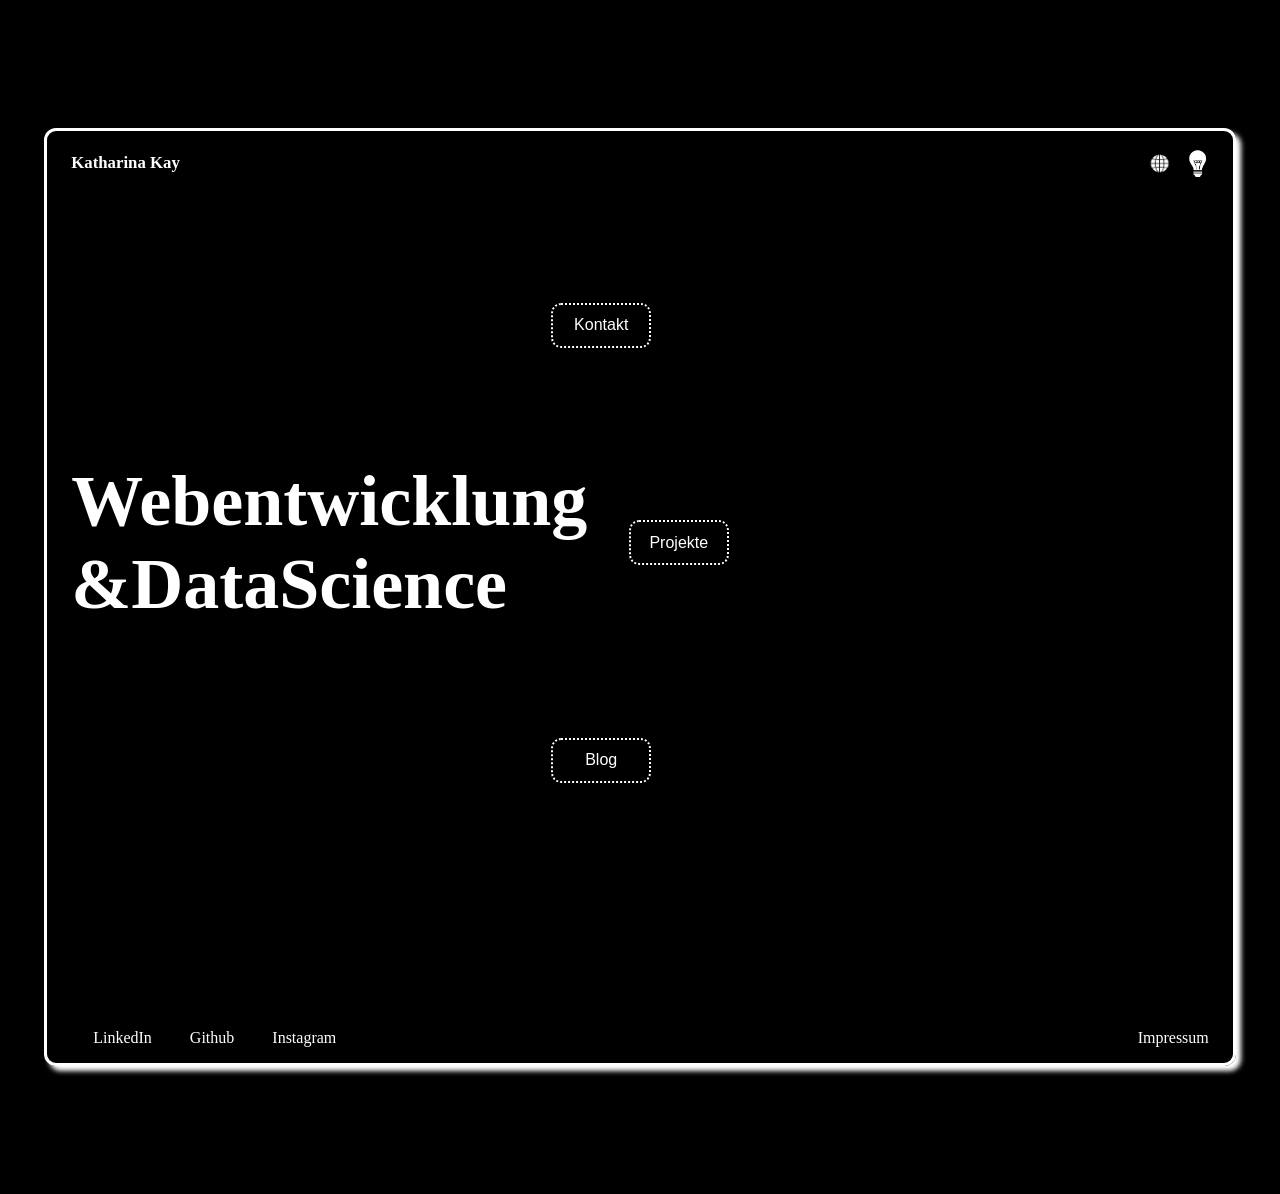
==== de.html @ db95f1e7 "Gestaltung" ====
<!DOCTYPE html>
<html lang="en">
<head>
    <meta charset="UTF-8">
    <meta name="viewport" content="width=device-width, initial-scale=1.0">
    <link rel="preconnect" href="https://fonts.googleapis.com">
    <link rel="preconnect" href="https://fonts.gstatic.com" crossorigin>
    <link href="https://fonts.googleapis.com/css2?family=Poppins:ital,wght@0,100;0,200;0,300;0,400;0,500;0,600;0,700;0,800;0,900;1,100;1,200;1,300;1,400;1,500;1,600;1,700;1,800;1,900&display=swap" rel="stylesheet">
    <link rel="stylesheet" href="de.css">
    <title>Katharina Kay</title>
</head>
<body>
    <div class="main-card">

        <!-- HEADER -->
        <header class="header">

            <div class="logo-name">
                <h2>Katharina Kay</h2>
            </div>

            <div class="header-right">
                <li class="tooltip"><img class="nav-icons" src="images/Globus_Sprache.png" alt="World Logo"><span class="tooltip-text">de | en Übersetzung folgt</span></li>
                <li class="tooltip"><img class="nav-icons" src="images/Lampe_hell_dunkel.png" alt="Darklight Logo"><span class="tooltip-text">light | dark Modus folgt</span></li>
            </div>

        </header>
        
        <!-- MAIN -->
        <section class="main-section">

                <div class="btn1">
                        <button class="btn btn-secondary"><a href="pages/contact.html">Kontakt</a></button>
                    </div>

                <div class="hero-text-btn2">
                    <h1>Webentwicklung <br> &DataScience</h1>

                    <div class="btn2">
                        <button class="btn btn-secondary"><a href="pages/projects.html">Projekte</a></button>
                    </div>

                </div>

                    <div class="btn3">
                        <button class="btn btn-secondary"><a href="pages/blog.html">Blog</a></button>
                    </div>

        </section>

        <!-- FOOTER -->
        <footer class="footer">

            <div class="links">
                <li><a href="www.LinkedIn.com">LinkedIn</a></li>
                <li><a href="www.Github.com">Github</a></li>
                <li><a href="www.Instagram.com">Instagram</a></li>
            </div>

            <div class="Impressum">
                <li><a href="impressum.html">Impressum</a></li>
            </div>

        </footer>
        
    </div>

    <div class="custom-cursor"></div>
    <div class="custom-cursor-ring"></div>

    <script src="de.js"></script>

</body>
</html>
---- de.css ----
:root {
    /* FONT SIZE */
    --text-sm: 1.2rem;
    --text-base: 1.4rem;
    --text-paragraph: 1.2rem;
    --text-h5: 2.4rem;
    --text-h4: 3.2rem;
    --text-h3: 4rem;
    --text-h2: 4.8rem;
    --text-h1: 6.2rem;

    /* FONT WEIGHT */
    --font-weight-normal: 400;
    /* --font-weight-bold: 700; */

    /* LINE HEIGHTS */
    --line-height-tight: 1.2;
    --line-height-normal: 1.5;

    /* LETTER SPACING */
    --letter-spacing-tight: -2px;

    /* FONT FAMILY */
    --font-family: 'Monospace', monospace;

    /* COLORS */
    --white: #ffffff;
    --black: #000000;
    
    /* MISCELLANEOUS */
    --nav-height: 10rem; /* Update the value in the flexbox topic */
}

body {
    background-color: var(--black);
}

h1, h2, h3, p, ul, li {
    margin: 0;
    text-decoration: none;
}

a {
    text-decoration: none;
    color: var(--white);
    display: inline-block;
    transition: transform 0.8s ease;
}

/* ----------------------- BUTTONS ----------------------- */

.btn {
    min-width: 100px;
    height: 45px;
    font-size: 1rem;
    display: flex;
    justify-content: center;
    align-items: center;
    border-radius: 10px;
    box-shadow: 0 2px 4px rgba(0,0,0,0.1);
    background-color: transparent;
    border: 2px solid var(--white);

}

.btn-primary:link, .btn-primary:visited {
    color: var(--white);
    background-color: transparent;
    border: 2px solid var(--white);
    transition: 0.5s;
}

.btn-primary:hover, .btn-primary:active {
    color: var(--white);
    background-color: transparent;
    border: 2px solid var(--white);
    transform: scale(1.05, 1.05);
    box-shadow: 0px 3px 6px var(--grey-base);
}

.btn-primary-outline:link, .btn-primary-outline:visited {
    color: var(--white);
    background-color: transparent;
    border: 2px solid var(--white);
    transition: 0.5s;
}

.btn-primary-outline:hover, .btn-primary-outline:active {
    color: var(white);
    background-color: transparent;
    border: 2px solid var(white);
    transform: scale(1.05, 1.05);
    box-shadow: 0px 3px 6px var(--grey-base);
}

.btn-secondary {
    display: flex;              /* Flexbox für Zentrierung */
    justify-content: center;    /* horizontal zentrieren */
    align-items: center;        /* vertikal zentrieren */
    box-sizing: border-box;     /* padding + border korrekt berechnen */
    padding: 0.5rem 1rem;       /* Innenabstand */
    text-decoration: none;      /* Unterstrich entfernen */
    background-color: transparent;
    border: 2px dotted var(--white); /* gepunkteter Rahmen */
    color: var(--white);        /* Textfarbe */
    transition: 0.5s;
}

.btn-secondary:link, .btn-secondary:visited {
    background-color: transparent;
    border: 2px dotted var(white);
    border-color: white;
    transition: 0.5s;
}

.btn-secondary:hover, .btn-secondary:active {
    background-color: transparent;
    border: 2px dotted var(white);
    transform: scale(1.05, 1.05);
    transform: scale(1.05);
    box-shadow: 0px 3px 6px rgba(0,0,0,0.3); /* harte Schatten */
}

/* ----------------------- CARD ----------------------- */

.main-card {
    width: 90%;
    max-width: 1500px;
    height: 900px;          
    margin: 8rem auto;
    padding: 1rem 1.5rem;
    
    display: flex;
    flex-direction: column;

    border: 3px solid var(--white);
    border-radius: 12px;
    box-shadow: 5px 5px 5px var(--white);
    
    background: transparent; 
}

/* ----------------------- HEADER ----------------------- */

.header {
    display: flex;
    align-items: center;
}

.logo-name {
    display: flex;
    color: var(--white);
    font-size: 0.7rem;
}

.header-right {
    margin-left: auto;
    display: flex;
    gap: 0.9rem;
    align-items: center;
}

.nav-icons {
    display: flex;         
    align-items: center;   
    justify-content: center;
    width: 23px;
}

/* ----------------------- MAIN ----------------------- */

.main-section{
    display: flex;
    flex-direction: column;
    margin: auto 0;
    gap: 7rem;
}

.btn1 {
    display: flex;
    margin-left: 30rem;
}

.hero-text-btn2 {
    display: flex;
    justify-content: flex-start;
    align-items: center;
    margin: auto 0;
    color: var(--white);
    font-size: 3rem;
}

.btn2 {
    margin-left: auto;
    margin-right: 30rem;
}

.btn3 {
    display: flex;
    margin-left: 30rem;
}

/* ----------------------- FOOTER ----------------------- */

.footer {
    display: flex;
    align-items: center;
    margin-top: auto;
}

.links {
    display: flex;
    gap: 1rem;
}

.Impressum {
    margin-left: auto;
    display: flex;
}

/* ------ TOOLTIP ------ */

.tooltip {
    position: relative;
    display: inline-block;
}

.tooltip-text {
    position: absolute;
    top: 58px;
    left: -400%;
    transform: translateX(-50%);
    background-color: var(--blue);
    color: var(--white);
    border-radius: 4px;
    border: 1px solid var(--white);
    padding: 0.3rem 0.6rem;
    font-size: 1.3rem;
    white-space: nowrap;
    display: none;
}

.tooltip:hover .tooltip-text {
    display: block;
}
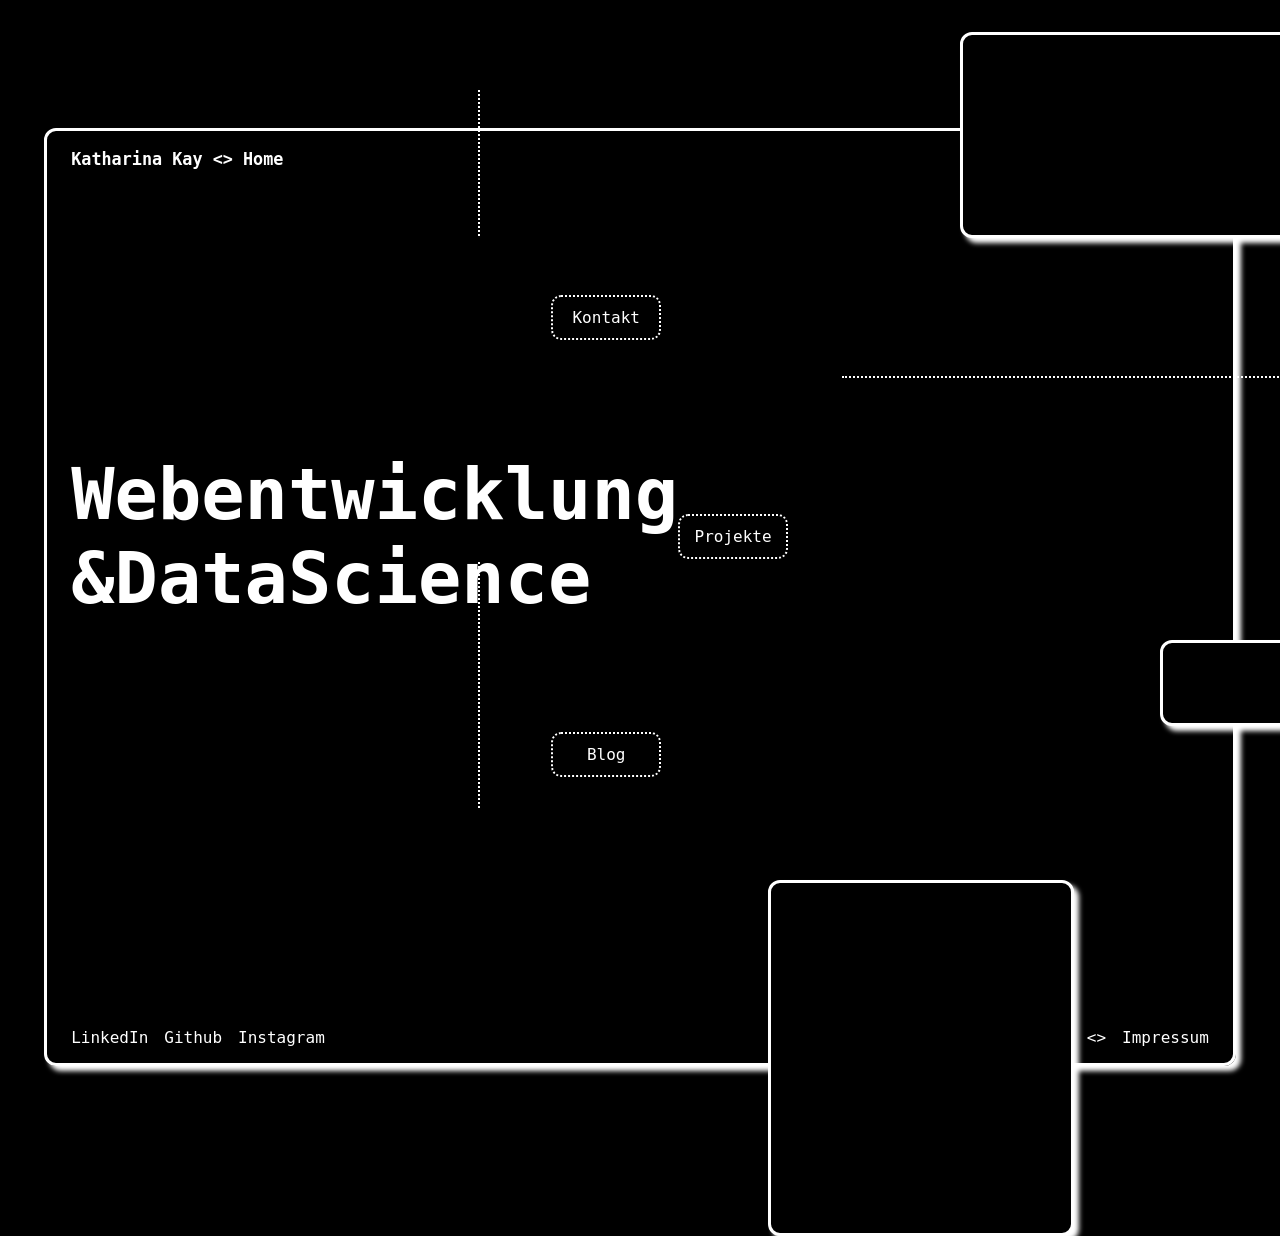
==== commit ccc82fd7: "Viele Anpassungen" ====
--- a/de.html
+++ b/de.html
@@ -7,21 +7,34 @@
     <link rel="preconnect" href="https://fonts.gstatic.com" crossorigin>
     <link href="https://fonts.googleapis.com/css2?family=Poppins:ital,wght@0,100;0,200;0,300;0,400;0,500;0,600;0,700;0,800;0,900;1,100;1,200;1,300;1,400;1,500;1,600;1,700;1,800;1,900&display=swap" rel="stylesheet">
     <link rel="stylesheet" href="de.css">
-    <title>Katharina Kay</title>
+    <title>Katharina Kay <> Home</title>
 </head>
 <body>
+    <div class="card-1">
+
+    </div>
+
+    <div class="card-2">
+
+    </div>
+
+    <div class="card-3">
+            
+    </div>
+
     <div class="main-card">
 
         <!-- HEADER -->
         <header class="header">
 
             <div class="logo-name">
-                <h2>Katharina Kay</h2>
+                <h2>Katharina Kay <> Home</h2>
             </div>
 
             <div class="header-right">
-                <li class="tooltip"><img class="nav-icons" src="images/Globus_Sprache.png" alt="World Logo"><span class="tooltip-text">de | en Übersetzung folgt</span></li>
-                <li class="tooltip"><img class="nav-icons" src="images/Lampe_hell_dunkel.png" alt="Darklight Logo"><span class="tooltip-text">light | dark Modus folgt</span></li>
+                <li>de</li>
+                <li class="tooltip"><img class="nav-icons" src="images/svg/earth-outline-weiß.png" alt="World Logo"></li>
+                <li class="tooltip"><img class="nav-icons" src="images/svg/flashlight-outline-weiß.png" alt="Darklight Logo"></li>
             </div>
 
         </header>
@@ -37,7 +50,7 @@
                     <h1>Webentwicklung <br> &DataScience</h1>
 
                     <div class="btn2">
-                        <button class="btn btn-secondary"><a href="pages/projects.html">Projekte</a></button>
+                        <button class="btn btn-secondary"><a href="pages/p-projects-main.html">Projekte</a></button>
                     </div>
 
                 </div>
@@ -45,6 +58,11 @@
                     <div class="btn3">
                         <button class="btn btn-secondary"><a href="pages/blog.html">Blog</a></button>
                     </div>
+
+                <div class="line-vertical" style="top: 10%; left: 37.35%; height: 146px;"></div>
+                <div class="line-vertical" style="top: 62.4%; left: 37.35%; height: 246px;"></div>
+                
+                <div class="line" style="top: 41.75%; left: 65.8%; width: 505px;"></div>
 
         </section>
 
@@ -57,7 +75,9 @@
                 <li><a href="www.Instagram.com">Instagram</a></li>
             </div>
 
-            <div class="Impressum">
+            <div class="email-impressum">
+                <li><a href="mailto:thari.business@protonmail.com">thari.business@protonmail.com</a></li>
+                <li><></li>
                 <li><a href="impressum.html">Impressum</a></li>
             </div>
 
--- a/de.css
+++ b/de.css
@@ -33,14 +33,18 @@
 
 body {
     background-color: var(--black);
+    font-family: var(--font-family);
 }
 
 h1, h2, h3, p, ul, li {
     margin: 0;
     text-decoration: none;
+    list-style: none;
+    font-family: var(--font-family);
 }
 
 a {
+    font-family: var(--font-family);
     text-decoration: none;
     color: var(--white);
     display: inline-block;
@@ -50,17 +54,15 @@
 /* ----------------------- BUTTONS ----------------------- */
 
 .btn {
-    min-width: 100px;
+    font-family: var(--font-family);
+    min-width: 110px;
     height: 45px;
     font-size: 1rem;
     display: flex;
     justify-content: center;
     align-items: center;
     border-radius: 10px;
-    box-shadow: 0 2px 4px rgba(0,0,0,0.1);
-    background-color: transparent;
-    border: 2px solid var(--white);
-
+    background-color: transparent;
 }
 
 .btn-primary:link, .btn-primary:visited {
@@ -98,7 +100,6 @@
     justify-content: center;    /* horizontal zentrieren */
     align-items: center;        /* vertikal zentrieren */
     box-sizing: border-box;     /* padding + border korrekt berechnen */
-    padding: 0.5rem 1rem;       /* Innenabstand */
     text-decoration: none;      /* Unterstrich entfernen */
     background-color: transparent;
     border: 2px dotted var(--white); /* gepunkteter Rahmen */
@@ -122,6 +123,69 @@
 }
 
 /* ----------------------- CARD ----------------------- */
+
+.card-1 {
+    position: absolute;
+    background: var(--black);
+
+    border: 3px solid var(--white);
+    border-radius: 12px;
+    box-shadow: 5px 5px 5px var(--white);
+
+    height: 200px;
+    width: 400px;
+
+    top: 2rem;
+    left: 60rem;
+}
+
+.card-1:hover {
+    transform: translateY(-5px) scale(1.03) rotate(-1deg);
+    box-shadow: 0 15px 20px rgba(255,255,255,0.5);
+    border-color: royalblue;
+}
+
+.card-2 {
+    position: absolute;
+    background: var(--black);
+
+    border: 3px solid var(--white);
+    border-radius: 12px;
+    box-shadow: 5px 5px 5px var(--white);
+
+    height: 80px;
+    width: 500px;
+
+    top: 40rem;
+    left: 72.5rem;
+}
+
+.card-2:hover {
+    transform: translateY(-5px) scale(1.03) rotate(0deg);
+    box-shadow: 0 15px 20px rgba(255,255,255,0.5);
+    border-color: green;
+}
+
+.card-3 {
+    position: absolute;
+    background: var(--black);
+
+    border: 3px solid var(--white);
+    border-radius: 12px;
+    box-shadow: 5px 5px 5px var(--white);
+
+    height: 350px;
+    width: 300px;
+
+    top: 55rem;
+    left: 48rem;
+}
+
+.card-3:hover {
+    transform: translateY(-5px) scale(1.03) rotate(1deg);
+    box-shadow: 0 15px 20px rgba(255,255,255,0.5);
+    border-color: yellow;
+}
 
 .main-card {
     width: 90%;
@@ -137,7 +201,8 @@
     border-radius: 12px;
     box-shadow: 5px 5px 5px var(--white);
     
-    background: transparent; 
+    background: transparent;
+    z-index: 1;
 }
 
 /* ----------------------- HEADER ----------------------- */
@@ -145,19 +210,26 @@
 .header {
     display: flex;
     align-items: center;
+    color: var(--white);
+    font-family: var(--font-family);
 }
 
 .logo-name {
     display: flex;
-    color: var(--white);
     font-size: 0.7rem;
 }
 
 .header-right {
+    font-size: 1.2rem;
     margin-left: auto;
     display: flex;
     gap: 0.9rem;
     align-items: center;
+}
+
+.header-right li {
+    font-family: var(--font-family);
+    font-size: 1rem;
 }
 
 .nav-icons {
@@ -200,6 +272,16 @@
     margin-left: 30rem;
 }
 
+.line {
+    position: absolute;
+    border-top: 2px dotted var(--white);
+}
+
+.line-vertical {
+    position: absolute;
+    border-left: 2px dotted var(--white);
+}
+
 /* ----------------------- FOOTER ----------------------- */
 
 .footer {
@@ -213,33 +295,9 @@
     gap: 1rem;
 }
 
-.Impressum {
+.email-impressum {
     margin-left: auto;
     display: flex;
-}
-
-/* ------ TOOLTIP ------ */
-
-.tooltip {
-    position: relative;
-    display: inline-block;
-}
-
-.tooltip-text {
-    position: absolute;
-    top: 58px;
-    left: -400%;
-    transform: translateX(-50%);
-    background-color: var(--blue);
-    color: var(--white);
-    border-radius: 4px;
-    border: 1px solid var(--white);
-    padding: 0.3rem 0.6rem;
-    font-size: 1.3rem;
-    white-space: nowrap;
-    display: none;
-}
-
-.tooltip:hover .tooltip-text {
-    display: block;
+    gap: 1rem;
+    color: var(--white);
 }
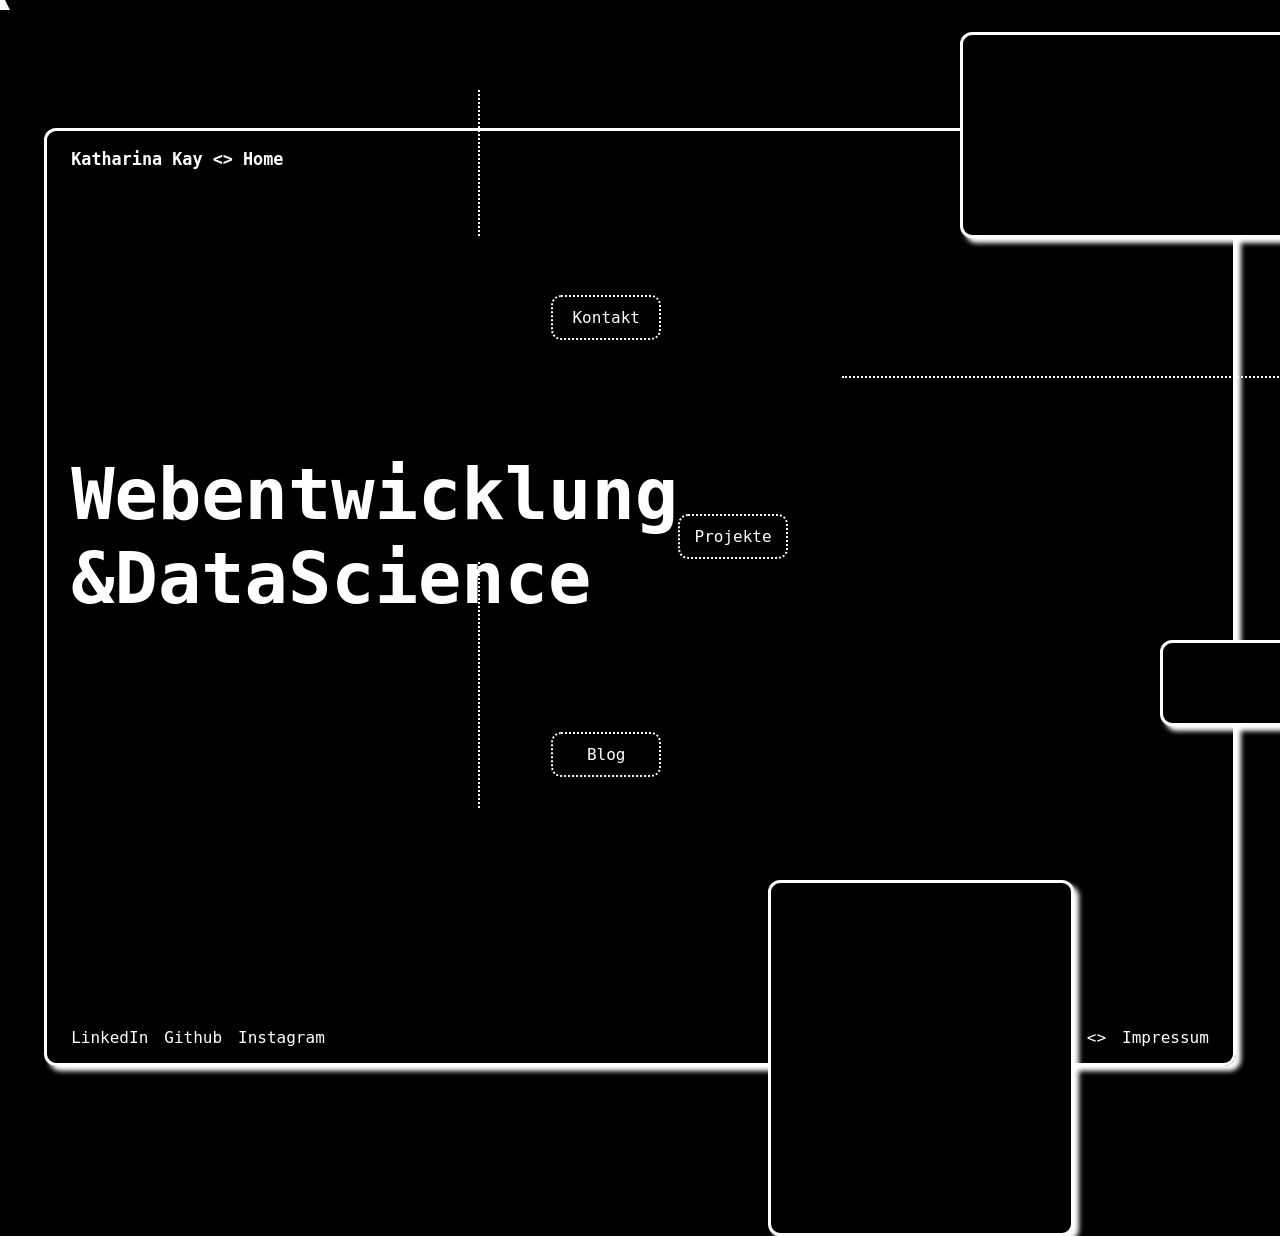
==== commit f3b55fe9: "links + cursor changes" ====
--- a/de.html
+++ b/de.html
@@ -10,17 +10,9 @@
     <title>Katharina Kay <> Home</title>
 </head>
 <body>
-    <div class="card-1">
-
-    </div>
-
-    <div class="card-2">
-
-    </div>
-
-    <div class="card-3">
-            
-    </div>
+    <div class="card-1"></div>
+    <div class="card-2"></div>
+    <div class="card-3"></div>
 
     <div class="main-card">
 
@@ -70,9 +62,9 @@
         <footer class="footer">
 
             <div class="links">
-                <li><a href="www.LinkedIn.com">LinkedIn</a></li>
-                <li><a href="www.Github.com">Github</a></li>
-                <li><a href="www.Instagram.com">Instagram</a></li>
+                <li><a href="https://www.linkedin.com/">LinkedIn</a></li>
+                <li><a href="https://github.com/">Github</a></li>
+                <li><a href="https://www.instagram.com/?hl=de">Instagram</a></li>
             </div>
 
             <div class="email-impressum">
@@ -86,8 +78,6 @@
     </div>
 
     <div class="custom-cursor"></div>
-    <div class="custom-cursor-ring"></div>
-
     <script src="de.js"></script>
 
 </body>
--- a/de.css
+++ b/de.css
@@ -31,9 +31,14 @@
     --nav-height: 10rem; /* Update the value in the flexbox topic */
 }
 
+* {
+  cursor: none;
+}
+
 body {
     background-color: var(--black);
     font-family: var(--font-family);
+    cursor: none;
 }
 
 h1, h2, h3, p, ul, li {
@@ -63,6 +68,7 @@
     align-items: center;
     border-radius: 10px;
     background-color: transparent;
+    cursor: none;
 }
 
 .btn-primary:link, .btn-primary:visited {
@@ -70,6 +76,7 @@
     background-color: transparent;
     border: 2px solid var(--white);
     transition: 0.5s;
+    cursor: none;
 }
 
 .btn-primary:hover, .btn-primary:active {
@@ -78,6 +85,7 @@
     border: 2px solid var(--white);
     transform: scale(1.05, 1.05);
     box-shadow: 0px 3px 6px var(--grey-base);
+    cursor: none;
 }
 
 .btn-primary-outline:link, .btn-primary-outline:visited {
@@ -85,6 +93,7 @@
     background-color: transparent;
     border: 2px solid var(--white);
     transition: 0.5s;
+    cursor: none;
 }
 
 .btn-primary-outline:hover, .btn-primary-outline:active {
@@ -93,18 +102,20 @@
     border: 2px solid var(white);
     transform: scale(1.05, 1.05);
     box-shadow: 0px 3px 6px var(--grey-base);
+    cursor: none;
 }
 
 .btn-secondary {
-    display: flex;              /* Flexbox für Zentrierung */
-    justify-content: center;    /* horizontal zentrieren */
-    align-items: center;        /* vertikal zentrieren */
-    box-sizing: border-box;     /* padding + border korrekt berechnen */
-    text-decoration: none;      /* Unterstrich entfernen */
-    background-color: transparent;
-    border: 2px dotted var(--white); /* gepunkteter Rahmen */
-    color: var(--white);        /* Textfarbe */
+    display: flex;
+    justify-content: center;
+    align-items: center;
+    box-sizing: border-box;    
+    text-decoration: none;      
+    background-color: transparent;
+    border: 2px dotted var(--white);
+    color: var(--white);        
     transition: 0.5s;
+    cursor: none;
 }
 
 .btn-secondary:link, .btn-secondary:visited {
@@ -112,6 +123,7 @@
     border: 2px dotted var(white);
     border-color: white;
     transition: 0.5s;
+    cursor: none;
 }
 
 .btn-secondary:hover, .btn-secondary:active {
@@ -119,7 +131,8 @@
     border: 2px dotted var(white);
     transform: scale(1.05, 1.05);
     transform: scale(1.05);
-    box-shadow: 0px 3px 6px rgba(0,0,0,0.3); /* harte Schatten */
+    box-shadow: 0px 3px 6px rgba(0,0,0,0.3);
+    cursor: none;
 }
 
 /* ----------------------- CARD ----------------------- */
@@ -203,6 +216,7 @@
     
     background: transparent;
     z-index: 1;
+
 }
 
 /* ----------------------- HEADER ----------------------- */
@@ -300,4 +314,26 @@
     display: flex;
     gap: 1rem;
     color: var(--white);
+}
+
+/* ----------------------- CURSOR ----------------------- */
+
+.custom-cursor {
+  position: fixed;
+  top: 0;
+  left: 0;
+  width: 20px;
+  height: 20px;
+  background-color: white;
+
+  clip-path: polygon(50% 0%, 0% 100%, 100% 100%);
+
+  transform: translate(-50%, -50%);
+  pointer-events: none;
+  z-index: 9999;
+  transition: transform 0.1s ease, background-color 0.2s ease;
+}
+
+.cursor-invert {
+  background-color: black;
 }
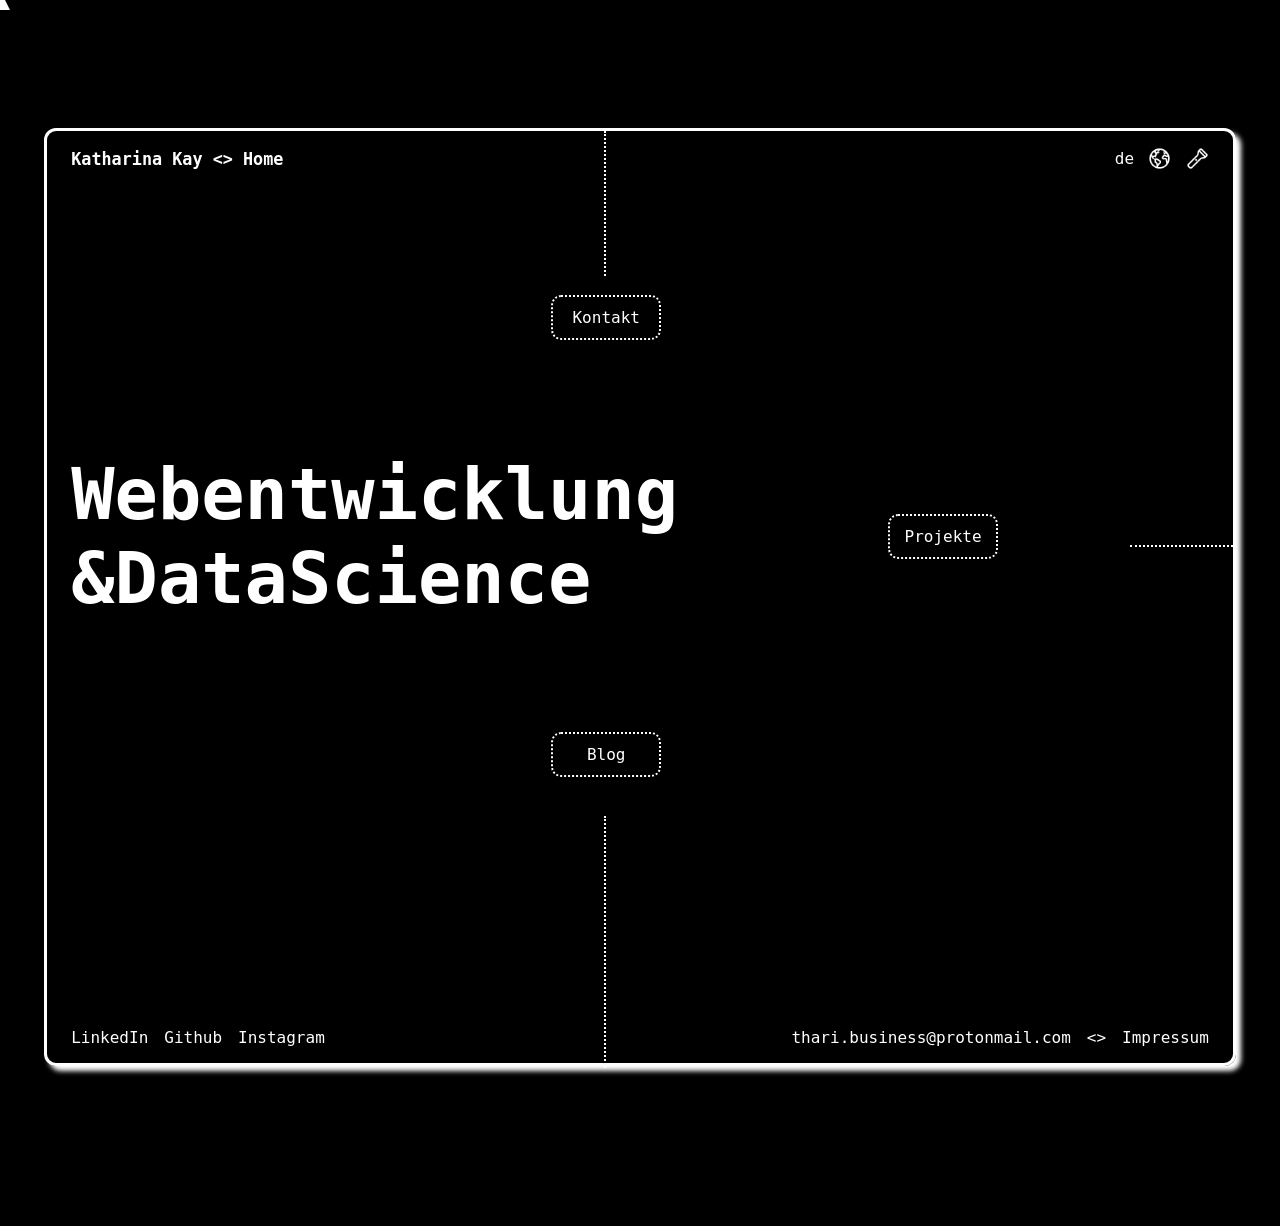
==== commit 12b36c64: "responsive design 1" ====
--- a/de.html
+++ b/de.html
@@ -10,11 +10,13 @@
     <title>Katharina Kay <> Home</title>
 </head>
 <body>
-    <div class="card-1"></div>
-    <div class="card-2"></div>
-    <div class="card-3"></div>
+    <div layout="layout-wrapper">
 
-    <div class="main-card">
+        <div class="main-card">
+
+        <div class="card-1"></div>
+        <div class="card-2"></div>
+        <div class="card-3"></div>
 
         <!-- HEADER -->
         <header class="header">
@@ -35,8 +37,8 @@
         <section class="main-section">
 
                 <div class="btn1">
-                        <button class="btn btn-secondary"><a href="pages/contact.html">Kontakt</a></button>
-                    </div>
+                    <button class="btn btn-secondary"><a href="pages/contact.html">Kontakt</a></button>
+                </div>
 
                 <div class="hero-text-btn2">
                     <h1>Webentwicklung <br> &DataScience</h1>
@@ -51,10 +53,9 @@
                         <button class="btn btn-secondary"><a href="pages/blog.html">Blog</a></button>
                     </div>
 
-                <div class="line-vertical" style="top: 10%; left: 37.35%; height: 146px;"></div>
-                <div class="line-vertical" style="top: 62.4%; left: 37.35%; height: 246px;"></div>
-                
-                <div class="line" style="top: 41.75%; left: 65.8%; width: 505px;"></div>
+                <div class="line-top"></div>
+                <div class="line-bottom"></div>
+                <div class="line-right"></div>
 
         </section>
 
@@ -80,5 +81,6 @@
     <div class="custom-cursor"></div>
     <script src="de.js"></script>
 
+    </div>
 </body>
 </html>
--- a/de.css
+++ b/de.css
@@ -32,13 +32,14 @@
 }
 
 * {
-  cursor: none;
+    cursor: none;
 }
 
 body {
     background-color: var(--black);
     font-family: var(--font-family);
     cursor: none;
+    margin-bottom: 10rem;
 }
 
 h1, h2, h3, p, ul, li {
@@ -56,6 +57,79 @@
     transition: transform 0.8s ease;
 }
 
+@media (max-width: 1900px) { /* ultra wide */
+    .card-2 {
+        display: none;
+    }
+}
+
+@media (max-width: 1797px) { /* ultra wide */
+    .card-1,
+    .card-2 {
+        display: none;
+    }
+}
+
+@media (max-width: 1734px) { /* ultra wide */
+    .card-1,
+    .card-2,
+    .card-3 {
+        display: none;
+    }
+}
+
+@media (max-width: 1200px) {
+    .btn2 {
+        margin-left: 15pvw; /* 🔒 fix */
+    }
+
+    .line-right {
+        left: 600px;  /* 🔒 fix */
+        right: 2rem;
+    }
+}
+
+@media (max-width: 1400px) { /* Small desktop / Laptop */
+    .layout-wrapper {
+        transform: scale(0.9);
+    }
+}
+
+@media (max-width: 1200px) { /* Tablet / small laptop */
+    .layout-wrapper {
+        transform: scale(0.8);
+    }
+    .card-1,
+    .card-2,
+    .card-3 {
+        display: none;
+    }
+}
+
+@media (min-width: 601px) and (max-width: 1024px) { /* Tablet */
+    .layout-wrapper {
+        transform: scale(0.7);
+    }
+    .card-1,
+    .card-2,
+    .card-3 {
+        display: none;
+    }
+
+}
+
+@media (max-width: 600px) { /* Handy */
+    .layout-wrapper {
+        transform: scale(0.7);
+    }
+    .card-1,
+    .card-2,
+    .card-3,
+    .line {
+        display: none;
+    }
+}
+
 /* ----------------------- BUTTONS ----------------------- */
 
 .btn {
@@ -137,72 +211,11 @@
 
 /* ----------------------- CARD ----------------------- */
 
-.card-1 {
-    position: absolute;
-    background: var(--black);
-
-    border: 3px solid var(--white);
-    border-radius: 12px;
-    box-shadow: 5px 5px 5px var(--white);
-
-    height: 200px;
-    width: 400px;
-
-    top: 2rem;
-    left: 60rem;
-}
-
-.card-1:hover {
-    transform: translateY(-5px) scale(1.03) rotate(-1deg);
-    box-shadow: 0 15px 20px rgba(255,255,255,0.5);
-    border-color: royalblue;
-}
-
-.card-2 {
-    position: absolute;
-    background: var(--black);
-
-    border: 3px solid var(--white);
-    border-radius: 12px;
-    box-shadow: 5px 5px 5px var(--white);
-
-    height: 80px;
-    width: 500px;
-
-    top: 40rem;
-    left: 72.5rem;
-}
-
-.card-2:hover {
-    transform: translateY(-5px) scale(1.03) rotate(0deg);
-    box-shadow: 0 15px 20px rgba(255,255,255,0.5);
-    border-color: green;
-}
-
-.card-3 {
-    position: absolute;
-    background: var(--black);
-
-    border: 3px solid var(--white);
-    border-radius: 12px;
-    box-shadow: 5px 5px 5px var(--white);
-
-    height: 350px;
-    width: 300px;
-
-    top: 55rem;
-    left: 48rem;
-}
-
-.card-3:hover {
-    transform: translateY(-5px) scale(1.03) rotate(1deg);
-    box-shadow: 0 15px 20px rgba(255,255,255,0.5);
-    border-color: yellow;
-}
-
 .main-card {
+    position: relative;
+
     width: 90%;
-    max-width: 1500px;
+    max-width: 1700px;
     height: 900px;          
     margin: 8rem auto;
     padding: 1rem 1.5rem;
@@ -216,7 +229,75 @@
     
     background: transparent;
     z-index: 1;
-
+}
+
+.card-1 {
+    position: absolute;
+    background: var(--black);
+
+    border: 3px solid var(--white);
+    border-radius: 12px;
+    box-shadow: 5px 5px 5px var(--white);
+
+    height: 230px;
+    width: 425px;
+
+    top: -5rem;
+    left: 67rem;
+
+    z-index: 2;
+}
+
+.card-1:hover {
+    transform: translateY(-5px) scale(1.03) rotate(-1deg);
+    box-shadow: 0 15px 20px rgba(255,255,255,0.5);
+    border-color: royalblue;
+}
+
+.card-2 {
+    position: absolute;
+    background: var(--black);
+
+    border: 3px solid var(--white);
+    border-radius: 12px;
+    box-shadow: 5px 5px 5px var(--white);
+
+    height: 80px;
+    width: 500px;
+
+    top: 33rem;
+    left: 81rem;
+
+    z-index: 2;
+}
+
+.card-2:hover {
+    transform: translateY(-5px) scale(1.03) rotate(0deg);
+    box-shadow: 0 15px 20px rgba(255,255,255,0.5);
+    border-color: green;
+}
+
+.card-3 {
+    position: absolute;
+    background: var(--black);
+
+    border: 3px solid var(--white);
+    border-radius: 12px;
+    box-shadow: 5px 5px 5px var(--white);
+
+    height: 350px;
+    width: 300px;
+
+    top: 46rem;
+    left: 53rem;
+
+    z-index: 2;
+}
+
+.card-3:hover {
+    transform: translateY(-5px) scale(1.03) rotate(1deg);
+    box-shadow: 0 15px 20px rgba(255,255,255,0.5);
+    border-color: yellow;
 }
 
 /* ----------------------- HEADER ----------------------- */
@@ -277,8 +358,8 @@
 }
 
 .btn2 {
-    margin-left: auto;
-    margin-right: 30rem;
+    display: flex;
+    margin-left: 210px;
 }
 
 .btn3 {
@@ -286,14 +367,28 @@
     margin-left: 30rem;
 }
 
-.line {
-    position: absolute;
-    border-top: 2px dotted var(--white);
-}
-
-.line-vertical {
-    position: absolute;
+.line-top {
+    position: absolute;
+    top: 0;
+    left: 557px;
+    height: 145px; /* vertikal */
     border-left: 2px dotted var(--white);
+}
+
+.line-bottom {
+    position: absolute;
+    top: 685px;
+    left: 557px;
+    height: 252px; /* vertikal */
+    border-left: 2px dotted var(--white);
+}
+
+.line-right {
+    position: absolute;
+    top: 414px;
+    left: 1083px;
+    right: 0;
+    border-top: 2px dotted var(--white); /* horizontal */
 }
 
 /* ----------------------- FOOTER ----------------------- */
@@ -319,21 +414,21 @@
 /* ----------------------- CURSOR ----------------------- */
 
 .custom-cursor {
-  position: fixed;
-  top: 0;
-  left: 0;
-  width: 20px;
-  height: 20px;
-  background-color: white;
-
-  clip-path: polygon(50% 0%, 0% 100%, 100% 100%);
-
-  transform: translate(-50%, -50%);
-  pointer-events: none;
-  z-index: 9999;
-  transition: transform 0.1s ease, background-color 0.2s ease;
-}
+    position: fixed;
+    top: 0;
+    left: 0;
+    width: 20px;
+    height: 20px;
+    background-color: white;
+
+    clip-path: polygon(50% 0%, 0% 100%, 100% 100%);
+
+    transform: translate(-50%, -50%);
+    pointer-events: none;
+    z-index: 9999;
+    transition: transform 0.1s ease, background-color 0.2s ease;
+    }
 
 .cursor-invert {
-  background-color: black;
+    background-color: black;
 }
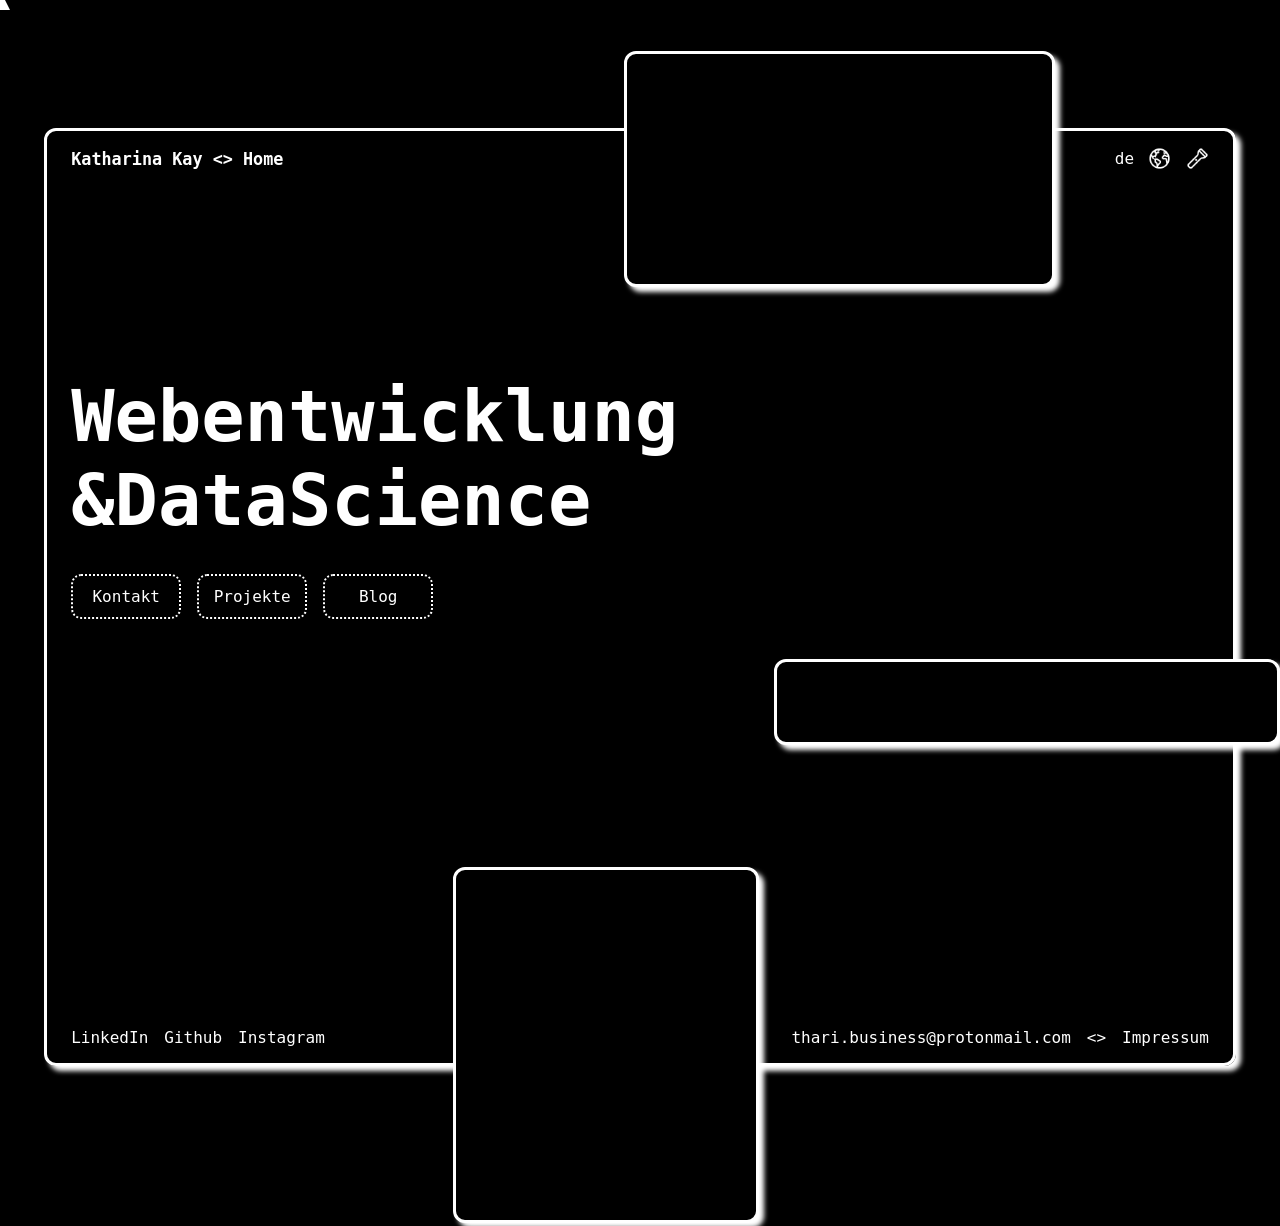
==== commit de242507: "responsive design 2" ====
--- a/de.html
+++ b/de.html
@@ -57,6 +57,13 @@
                 <div class="line-bottom"></div>
                 <div class="line-right"></div>
 
+                <!-- RESPONSIVE MEDIA-->
+                <div class="btn-row"> 
+                    <div class="btn1-media"><button class="btn btn-secondary"><a href="pages/contact.html">Kontakt</a></button></div>
+                    <div class="btn2-media"><button class="btn btn-secondary"><a href="pages/p-projects-main.html">Projekte</a></button></div>
+                    <div class="btn3-media"><button class="btn btn-secondary"><a href="pages/blog.html">Blog</a></button></div>
+                </div>
+
         </section>
 
         <!-- FOOTER -->
--- a/de.css
+++ b/de.css
@@ -57,78 +57,85 @@
     transition: transform 0.8s ease;
 }
 
-@media (max-width: 1900px) { /* ultra wide */
+/* ----------------------- RESPONSIVE MEDIA ----------------------- */
+
+@media (max-width: 1485px) {
+    .main-section {
+        gap: 2rem !important;
+    }
+    .btn-row {
+        display: flex !important;
+        gap: 1rem;
+    }
+    .btn1,
+    .btn2,
+    .btn3 {
+        display: none !important;
+    }
+    .line-top,
+    .line-right,
+    .line-bottom {
+        display: none;
+    }
+    .card-3 {
+        right: 40% !important;
+    }
+}
+
+@media (max-width: 1150px) {
+    .card-1 {
+        right: 20% !important;
+    }
     .card-2 {
-        display: none;
-    }
-}
-
-@media (max-width: 1797px) { /* ultra wide */
-    .card-1,
+        top: 37rem !important;
+    }
+    .card-3 {
+        right: 43% !important;
+    }
+}
+
+@media (max-width: 1100px) {
     .card-2 {
-        display: none;
-    }
-}
-
-@media (max-width: 1734px) { /* ultra wide */
-    .card-1,
-    .card-2,
+        right: 4% !important;
+    }
     .card-3 {
-        display: none;
-    }
-}
-
-@media (max-width: 1200px) {
-    .btn2 {
-        margin-left: 15pvw; /* 🔒 fix */
-    }
-
-    .line-right {
-        left: 600px;  /* 🔒 fix */
-        right: 2rem;
-    }
-}
-
-@media (max-width: 1400px) { /* Small desktop / Laptop */
-    .layout-wrapper {
-        transform: scale(0.9);
-    }
-}
-
-@media (max-width: 1200px) { /* Tablet / small laptop */
-    .layout-wrapper {
-        transform: scale(0.8);
-    }
-    .card-1,
-    .card-2,
-    .card-3 {
-        display: none;
-    }
-}
-
-@media (min-width: 601px) and (max-width: 1024px) { /* Tablet */
-    .layout-wrapper {
-        transform: scale(0.7);
-    }
-    .card-1,
-    .card-2,
-    .card-3 {
-        display: none;
-    }
-
-}
-
-@media (max-width: 600px) { /* Handy */
-    .layout-wrapper {
-        transform: scale(0.7);
-    }
-    .card-1,
-    .card-2,
-    .card-3,
-    .line {
-        display: none;
-    }
-}
+        height: 300px !important;
+        width: 300px !important;
+
+        top: 35rem !important;
+        z-index: 1 !important;
+    }
+}
+
+@media (max-width: 830px) {
+    .main-section {
+        text-align: center;
+        align-items: center;
+    }
+    .hero-text-btn2 {
+            font-size: 2.5rem !important;
+        }
+    .footer {
+        flex-direction: column;
+        gap: 0.5rem;
+    }
+    .email-impressum {
+        margin-left: 0 !important;
+    }
+}
+
+@media (max-width: 700px) {
+    .hero-text-btn2 {
+        font-size: 2rem !important;
+    }
+}
+
+@media (max-width: 510px) {
+    .hero-text-btn2 {
+        font-size: 1.8rem !important;
+    }
+}
+
 
 /* ----------------------- BUTTONS ----------------------- */
 
@@ -243,7 +250,7 @@
     width: 425px;
 
     top: -5rem;
-    left: 67rem;
+    right: 15%;
 
     z-index: 2;
 }
@@ -266,7 +273,7 @@
     width: 500px;
 
     top: 33rem;
-    left: 81rem;
+    right: -4%;
 
     z-index: 2;
 }
@@ -289,7 +296,7 @@
     width: 300px;
 
     top: 46rem;
-    left: 53rem;
+    right: 31%;
 
     z-index: 2;
 }
@@ -309,15 +316,15 @@
     font-family: var(--font-family);
 }
 
-.logo-name {
+.logo-name { /* header-left */
     display: flex;
     font-size: 0.7rem;
 }
 
 .header-right {
+    display: flex;
     font-size: 1.2rem;
     margin-left: auto;
-    display: flex;
     gap: 0.9rem;
     align-items: center;
 }
@@ -370,7 +377,7 @@
 .line-top {
     position: absolute;
     top: 0;
-    left: 557px;
+    left: 558.5px;
     height: 145px; /* vertikal */
     border-left: 2px dotted var(--white);
 }
@@ -378,7 +385,7 @@
 .line-bottom {
     position: absolute;
     top: 685px;
-    left: 557px;
+    left: 558.5px;
     height: 252px; /* vertikal */
     border-left: 2px dotted var(--white);
 }
@@ -389,6 +396,11 @@
     left: 1083px;
     right: 0;
     border-top: 2px dotted var(--white); /* horizontal */
+}
+
+.btn-row {
+    color: var(--white);
+    display: none;
 }
 
 /* ----------------------- FOOTER ----------------------- */
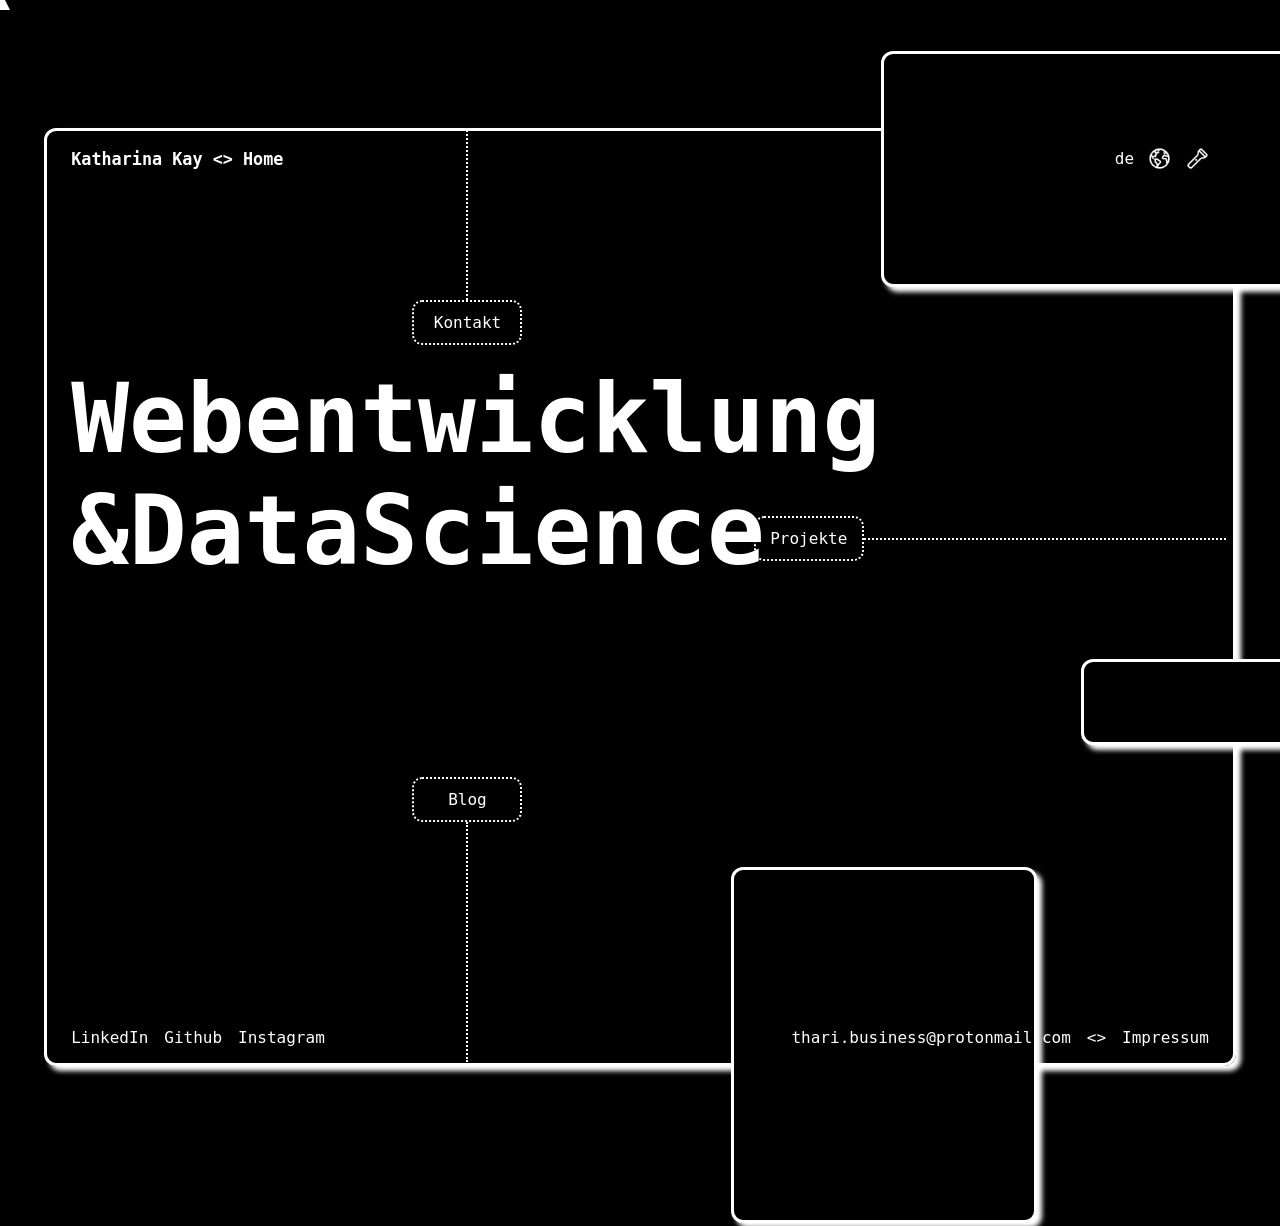
==== commit 1b2b35f3: "layout nochmal neu gesetzt - besser responsive" ====
--- a/de.html
+++ b/de.html
@@ -6,88 +6,84 @@
     <link rel="preconnect" href="https://fonts.googleapis.com">
     <link rel="preconnect" href="https://fonts.gstatic.com" crossorigin>
     <link href="https://fonts.googleapis.com/css2?family=Poppins:ital,wght@0,100;0,200;0,300;0,400;0,500;0,600;0,700;0,800;0,900;1,100;1,200;1,300;1,400;1,500;1,600;1,700;1,800;1,900&display=swap" rel="stylesheet">
-    <link rel="stylesheet" href="de.css">
+    <link rel="stylesheet" href="de_test.css">
     <title>Katharina Kay <> Home</title>
 </head>
 <body>
-    <div layout="layout-wrapper">
+    <div class="main-card">
 
-        <div class="main-card">
+        <div class="layer layer-bg"></div>
 
-        <div class="card-1"></div>
-        <div class="card-2"></div>
-        <div class="card-3"></div>
+        <!-- 2. CARDS (floating UI) -->
+        <div class="layer layer-cards">
+            <div class="card card-1"></div>
+            <div class="card card-2"></div>
+            <div class="card card-3"></div>
+        </div>
 
-        <!-- HEADER -->
-        <header class="header">
+        <div class="layer layer-content">
 
-            <div class="logo-name">
-                <h2>Katharina Kay <> Home</h2>
-            </div>
+            <!-- HEADER -->
+            <header class="header">
 
-            <div class="header-right">
-                <li>de</li>
-                <li class="tooltip"><img class="nav-icons" src="images/svg/earth-outline-weiß.png" alt="World Logo"></li>
-                <li class="tooltip"><img class="nav-icons" src="images/svg/flashlight-outline-weiß.png" alt="Darklight Logo"></li>
-            </div>
-
-        </header>
-        
-        <!-- MAIN -->
-        <section class="main-section">
-
-                <div class="btn1">
-                    <button class="btn btn-secondary"><a href="pages/contact.html">Kontakt</a></button>
+                <div class="logo-name">
+                    <h2>Katharina Kay <> Home</h2>
                 </div>
 
-                <div class="hero-text-btn2">
+                <div class="header-right">
+                    <li>de</li>
+                    <li class="tooltip"><img class="nav-icons" src="images/svg/earth-outline-weiß.png" alt="World Logo"></li>
+                    <li class="tooltip"><img class="nav-icons" src="images/svg/flashlight-outline-weiß.png" alt="Darklight Logo"></li>
+                </div>
+
+            </header>
+            
+            <!-- MAIN -->
+            <section class="main-section">
+
+                <div class="hero">
+                    
                     <h1>Webentwicklung <br> &DataScience</h1>
 
-                    <div class="btn2">
-                        <button class="btn btn-secondary"><a href="pages/p-projects-main.html">Projekte</a></button>
+                    <div class="btn-item btn-1">
+                        <button class="btn btn-secondary">Kontakt</button>
+                    </div>
+
+                    <div class="btn-line btn-2">
+                        <button class="btn btn-secondary">Projekte</button>
+                        <div class="line"></div>
+                    </div>
+
+                    <div class="btn-item btn-3">
+                        <button class="btn btn-secondary">Blog</button>
                     </div>
 
                 </div>
 
-                    <div class="btn3">
-                        <button class="btn btn-secondary"><a href="pages/blog.html">Blog</a></button>
-                    </div>
+            </section>
 
-                <div class="line-top"></div>
-                <div class="line-bottom"></div>
-                <div class="line-right"></div>
+            <!-- FOOTER -->
+            <footer class="footer">
 
-                <!-- RESPONSIVE MEDIA-->
-                <div class="btn-row"> 
-                    <div class="btn1-media"><button class="btn btn-secondary"><a href="pages/contact.html">Kontakt</a></button></div>
-                    <div class="btn2-media"><button class="btn btn-secondary"><a href="pages/p-projects-main.html">Projekte</a></button></div>
-                    <div class="btn3-media"><button class="btn btn-secondary"><a href="pages/blog.html">Blog</a></button></div>
+                <div class="links">
+                    <li><a href="https://www.linkedin.com/">LinkedIn</a></li>
+                    <li><a href="https://github.com/">Github</a></li>
+                    <li><a href="https://www.instagram.com/?hl=de">Instagram</a></li>
                 </div>
 
-        </section>
+                <div class="email-impressum">
+                    <li><a href="mailto:thari.business@protonmail.com">thari.business@protonmail.com</a></li>
+                    <li><></li>
+                    <li><a href="impressum.html">Impressum</a></li>
+                </div>
 
-        <!-- FOOTER -->
-        <footer class="footer">
-
-            <div class="links">
-                <li><a href="https://www.linkedin.com/">LinkedIn</a></li>
-                <li><a href="https://github.com/">Github</a></li>
-                <li><a href="https://www.instagram.com/?hl=de">Instagram</a></li>
-            </div>
-
-            <div class="email-impressum">
-                <li><a href="mailto:thari.business@protonmail.com">thari.business@protonmail.com</a></li>
-                <li><></li>
-                <li><a href="impressum.html">Impressum</a></li>
-            </div>
-
-        </footer>
+            </footer>
         
+        </div>
     </div>
 
     <div class="custom-cursor"></div>
     <script src="de.js"></script>
 
-    </div>
 </body>
 </html>
--- a/de_test.css
+++ b/de_test.css
@@ -0,0 +1,407 @@
+:root {
+    /* FONT SIZE */
+    --text-sm: 1.2rem;
+    --text-base: 1.4rem;
+    --text-paragraph: 1.2rem;
+    --text-h5: 2.4rem;
+    --text-h4: 3.2rem;
+    --text-h3: 4rem;
+    --text-h2: 4.8rem;
+    --text-h1: 6.2rem;
+
+    /* FONT WEIGHT */
+    --font-weight-normal: 400;
+    /* --font-weight-bold: 700; */
+
+    /* LINE HEIGHTS */
+    --line-height-tight: 1.2;
+    --line-height-normal: 1.5;
+
+    /* LETTER SPACING */
+    --letter-spacing-tight: -2px;
+
+    /* FONT FAMILY */
+    --font-family: 'Monospace', monospace;
+
+    /* COLORS */
+    --white: #ffffff;
+    --black: #000000;
+    
+    /* MISCELLANEOUS */
+    --nav-height: 10rem; /* Update the value in the flexbox topic */
+}
+
+* {
+    cursor: none;
+}
+
+body {
+    background-color: var(--black);
+    font-family: var(--font-family);
+    cursor: none;
+    margin-bottom: 10rem;
+}
+
+h1, h2, h3, p, ul, li {
+    margin: 0;
+    text-decoration: none;
+    list-style: none;
+    font-family: var(--font-family);
+}
+
+a {
+    font-family: var(--font-family);
+    text-decoration: none;
+    color: var(--white);
+    display: inline-block;
+    transition: transform 0.8s ease;
+}
+
+/* ----------------------- RESPONSIVE MEDIA ----------------------- */
+
+@media (max-width: 1200px) {
+    .card-1 {
+        transform: translateX(150px);
+    }
+
+    .card-2 {
+        transform: translateX(250px);
+    }
+
+    .card-3 {
+        transform: translateX(50px);
+    }
+}
+
+@media (max-width: 768px) {
+    .card {
+        display: none;
+    }
+
+    .btn-row {
+        justify-content: center;
+    }
+
+    .hero {
+        text-align: center;
+    }
+}
+
+/* ----------------------- BUTTONS ----------------------- */
+
+.btn {
+    position: relative;
+    font-family: var(--font-family);
+    min-width: 110px;
+    height: 45px;
+    font-size: 1rem;
+    display: flex;
+    justify-content: center;
+    align-items: center;
+    border-radius: 10px;
+    background-color: transparent;
+    cursor: none;
+}
+
+.btn-primary:link, .btn-primary:visited {
+    color: var(--white);
+    background-color: transparent;
+    border: 2px solid var(--white);
+    transition: 0.5s;
+    cursor: none;
+}
+
+.btn-primary:hover, .btn-primary:active {
+    color: var(--white);
+    background-color: transparent;
+    border: 2px solid var(--white);
+    transform: scale(1.05, 1.05);
+    box-shadow: 0px 3px 6px var(--grey-base);
+    cursor: none;
+}
+
+.btn-primary-outline:link, .btn-primary-outline:visited {
+    color: var(--white);
+    background-color: transparent;
+    border: 2px solid var(--white);
+    transition: 0.5s;
+    cursor: none;
+}
+
+.btn-primary-outline:hover, .btn-primary-outline:active {
+    color: var(white);
+    background-color: transparent;
+    border: 2px solid var(white);
+    transform: scale(1.05, 1.05);
+    box-shadow: 0px 3px 6px var(--grey-base);
+    cursor: none;
+}
+
+.btn-secondary {
+    display: flex;
+    justify-content: center;
+    align-items: center;
+    box-sizing: border-box;    
+    text-decoration: none;      
+    background-color: transparent;
+    border: 2px dotted var(--white);
+    color: var(--white);        
+    transition: 0.5s;
+    cursor: none;
+}
+
+.btn-secondary:link, .btn-secondary:visited {
+    background-color: transparent;
+    border: 2px dotted var(white);
+    border-color: white;
+    transition: 0.5s;
+    cursor: none;
+}
+
+.btn-secondary:hover, .btn-secondary:active {
+    background-color: transparent;
+    border: 2px dotted var(white);
+    transform: scale(1.05, 1.05);
+    transform: scale(1.05);
+    box-shadow: 0px 3px 6px rgba(0,0,0,0.3);
+    cursor: none;
+}
+
+/* ----------------------- CARD ----------------------- */
+
+.main-card {
+    position: relative;
+
+    width: min(90%, 1700px);
+    aspect-ratio: 16 / 9;
+    height: 900px;          
+    margin: 8rem auto;
+    padding: 1rem 1.5rem;
+    
+    display: flex;
+    flex-direction: column;
+
+    border: 3px solid var(--white);
+    border-radius: 12px;
+    box-shadow: 5px 5px 5px var(--white);
+    
+    background: transparent;
+    z-index: 1;
+
+    overflow: visible;
+}
+
+.layer {
+    inset: 0;
+}
+
+.layer-cards {
+    z-index: 2;
+}
+
+.layer-content {
+    position: relative;
+    z-index: 3;
+
+    display: flex;
+    flex-direction: column;
+    height: 100%;
+}
+
+.card {
+    position: absolute;
+    left: 45%;
+
+    background: var(--black);
+    border: 3px solid var(--white);
+    border-radius: 12px;
+    box-shadow: 5px 5px 5px var(--white);
+}
+
+.card-1 {
+    top: -5rem;
+    width: 425px;
+    height: 230px;
+
+    transform: translateX(300px);
+}
+
+.card-1:hover {
+    box-shadow: 0 15px 20px rgba(255,255,255,0.5);
+    border-color: royalblue;
+}
+
+.card-2 {
+    top: 33rem;
+    width: 500px;
+    height: 80px;
+
+    transform: translateX(500px);
+}
+
+.card-2:hover {
+    box-shadow: 0 15px 20px rgba(255,255,255,0.5);
+    border-color: green;
+}
+
+.card-3 {
+    top: 46rem;
+    width: 300px;
+    height: 350px;
+
+    transform: translateX(150px);
+}
+
+.card-3:hover {
+    box-shadow: 0 15px 20px rgba(255,255,255,0.5);
+    border-color: yellow;
+}
+
+/* ----------------------- HEADER ----------------------- */
+
+.header {
+    display: flex;
+    align-items: center;
+    color: var(--white);
+    font-family: var(--font-family);
+}
+
+.logo-name { /* header-left */
+    display: flex;
+    font-size: 0.7rem;
+}
+
+.header-right {
+    display: flex;
+    font-size: 1.2rem;
+    margin-left: auto;
+    gap: 0.9rem;
+    align-items: center;
+}
+
+.header-right li {
+    font-family: var(--font-family);
+    font-size: 1rem;
+}
+
+.nav-icons {
+    display: flex;         
+    align-items: center;   
+    justify-content: center;
+    width: 23px;
+}
+
+/* ----------------------- MAIN ----------------------- */
+
+.main-section{
+    display: flex;
+    flex-direction: column;
+    margin: 17% 0;
+}
+
+.hero {
+    display: flex;
+    flex-direction: column;
+    gap: 2rem;
+}
+
+.hero h1 {
+    color: var(--white);
+    font-size: 6rem;
+}
+
+.btn-item {
+    position: absolute;
+}
+
+.btn-1 { top: 17%; left: 30%; }
+.btn-2 { top: 41%; left: 60%; }
+.btn-3 { top: 70%; left: 30%; }
+
+.btn-1::before {
+    content: "";
+    position: absolute;
+
+    left: 50%;
+    top: -378%;
+
+    height: 170px;
+
+    border-left: 2px dotted var(--white);
+
+    transform: translateX(-50%);
+}
+
+.btn-line { /* btn-2 */
+    position: absolute;
+    top: 41%;
+    left: 60%;
+
+    display: flex;
+    align-items: center;
+
+    width: calc(100% - 58.5%); /* startet bei left 60% */
+}
+
+.line { /* btn-2 */
+    flex: 1; /* damit dockt die Linie an die main-card */
+    border-top: 2px dotted white;
+    margin-left: 0px;
+}
+
+.btn-3::after {
+    content: "";
+    position: absolute;
+
+    left: 50%;
+    top: 100%;
+
+    height: clamp(10px, 100vw, 240px);
+
+    border-left: 2px dotted var(--white);
+
+    transform: translateX(-50%);
+}
+
+
+/* ----------------------- FOOTER ----------------------- */
+
+.footer {
+    display: flex;
+    align-items: center;
+    margin-top: auto;
+}
+
+.links {
+    display: flex;
+    gap: 1rem;
+}
+
+.email-impressum {
+    margin-left: auto;
+    display: flex;
+    gap: 1rem;
+    color: var(--white);
+}
+
+/* ----------------------- CURSOR ----------------------- */
+
+.custom-cursor {
+    position: fixed;
+    top: 0;
+    left: 0;
+    width: 20px;
+    height: 20px;
+    background-color: white;
+
+    clip-path: polygon(50% 0%, 0% 100%, 100% 100%);
+
+    transform: translate(-50%, -50%);
+    pointer-events: none;
+    z-index: 9999;
+    transition: transform 0.1s ease, background-color 0.2s ease;
+    }
+
+.cursor-invert {
+    background-color: black;
+}
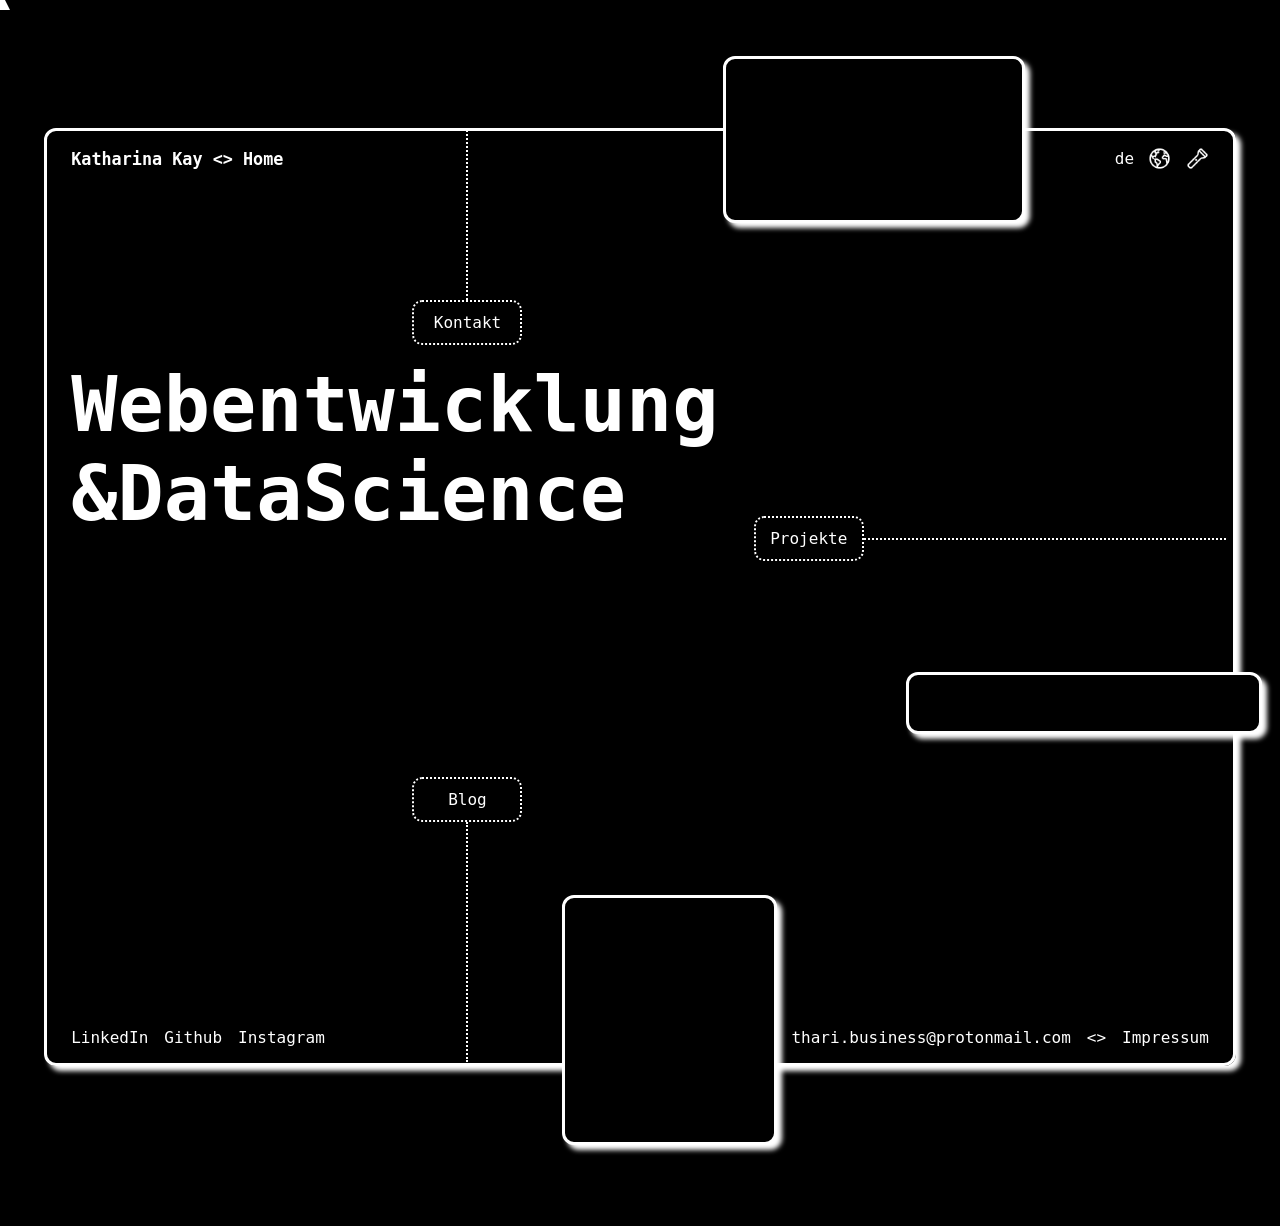
==== commit 904f14ca: "responsive fertig (erst mal) + Anpassungen" ====
--- a/de.html
+++ b/de.html
@@ -6,7 +6,7 @@
     <link rel="preconnect" href="https://fonts.googleapis.com">
     <link rel="preconnect" href="https://fonts.gstatic.com" crossorigin>
     <link href="https://fonts.googleapis.com/css2?family=Poppins:ital,wght@0,100;0,200;0,300;0,400;0,500;0,600;0,700;0,800;0,900;1,100;1,200;1,300;1,400;1,500;1,600;1,700;1,800;1,900&display=swap" rel="stylesheet">
-    <link rel="stylesheet" href="de_test.css">
+    <link rel="stylesheet" href="de.css">
     <title>Katharina Kay <> Home</title>
 </head>
 <body>
@@ -46,16 +46,16 @@
                     <h1>Webentwicklung <br> &DataScience</h1>
 
                     <div class="btn-item btn-1">
-                        <button class="btn btn-secondary">Kontakt</button>
+                        <a class="btn btn-secondary" href="pages/contact.html">Kontakt</a>
                     </div>
 
                     <div class="btn-line btn-2">
-                        <button class="btn btn-secondary">Projekte</button>
+                        <a class="btn btn-secondary" href="pages/p-projects-main.html">Projekte</a>
                         <div class="line"></div>
                     </div>
 
                     <div class="btn-item btn-3">
-                        <button class="btn btn-secondary">Blog</button>
+                        <a class="btn btn-secondary" href="pages/blog.html">Blog</a>
                     </div>
 
                 </div>
--- a/de.css
+++ b/de.css
@@ -0,0 +1,449 @@
+:root {
+    /* FONT SIZE */
+    --text-sm: 1.2rem;
+    --text-base: 1.4rem;
+    --text-paragraph: 1.2rem;
+    --text-h5: 2.4rem;
+    --text-h4: 3.2rem;
+    --text-h3: 4rem;
+    --text-h2: 4.8rem;
+    --text-h1: 6.2rem;
+
+    /* FONT WEIGHT */
+    --font-weight-normal: 400;
+    /* --font-weight-bold: 700; */
+
+    /* LINE HEIGHTS */
+    --line-height-tight: 1.2;
+    --line-height-normal: 1.5;
+
+    /* LETTER SPACING */
+    --letter-spacing-tight: -2px;
+
+    /* FONT FAMILY */
+    --font-family: 'Monospace', monospace;
+
+    /* COLORS */
+    --white: #ffffff;
+    --black: #000000;
+    
+    /* MISCELLANEOUS */
+    --nav-height: 10rem; /* Update the value in the flexbox topic */
+}
+
+* {
+    cursor: none;
+}
+
+body {
+    background-color: var(--black);
+    font-family: var(--font-family);
+    cursor: none;
+    margin-bottom: 10rem;
+}
+
+h1, h2, h3, p, ul, li {
+    margin: 0;
+    text-decoration: none;
+    list-style: none;
+    font-family: var(--font-family);
+}
+
+a {
+    font-family: var(--font-family);
+    text-decoration: none;
+    color: var(--white);
+    display: inline-block;
+    transition: transform 0.8s ease;
+}
+
+/* ----------------------- RESPONSIVE MEDIA ----------------------- */
+
+@media (max-width: 1940px) {
+    .card {
+        transform: translateX(-30px);
+    }
+}
+
+@media (max-width: 1450px) {
+    .card-3 {
+        transform: translateX(-100px);
+    }
+}
+
+@media (max-width: 1300px) {
+    .hero {
+        margin: 190px 0 !important;
+    }
+}
+
+@media (max-width: 1170px) {
+    .card-3 {
+        transform: translateX(-120px);
+    }
+}
+
+@media (max-width: 1080px) {
+    .card-1,
+    .card-2,
+    .card-3 {
+        display: none;
+    }
+}
+
+@media (max-width: 730px) {
+    .main-section {
+        text-align: center;
+        align-items: center;
+    }
+    .hero-text-btn2 {
+        font-size: 2.5rem !important;
+    }
+    .btn-1 {
+        top: 41% !important;
+        left: 8% !important;
+    }
+    .btn-1::before {
+        display: none;
+    }
+    .btn-2 {
+        left: 38% !important;
+    }
+    .line {
+        display: none;
+    }
+    .btn-3 {
+        top: 41% !important;
+        left: 68% !important;
+    }
+    .btn-3::after {
+        display: none;
+    }
+    .footer {
+        flex-direction: column;
+        gap: 0.5rem;
+    }
+    .email-impressum {
+        margin-left: 0 !important;
+    }
+}
+
+/* ----------------------- BUTTONS ----------------------- */
+
+.btn {
+    position: relative;
+    font-family: var(--font-family);
+    min-width: 110px;
+    height: 45px;
+    font-size: 1rem;
+    display: flex;
+    justify-content: center;
+    align-items: center;
+    border-radius: 10px;
+    background-color: transparent;
+    cursor: none;
+}
+
+.btn-primary:link, .btn-primary:visited {
+    color: var(--white);
+    background-color: transparent;
+    border: 2px solid var(--white);
+    transition: 0.5s;
+    cursor: none;
+}
+
+.btn-primary:hover, .btn-primary:active {
+    color: var(--white);
+    background-color: transparent;
+    border: 2px solid var(--white);
+    transform: scale(1.05, 1.05);
+    box-shadow: 0px 3px 6px var(--grey-base);
+    cursor: none;
+}
+
+.btn-primary-outline:link, .btn-primary-outline:visited {
+    color: var(--white);
+    background-color: transparent;
+    border: 2px solid var(--white);
+    transition: 0.5s;
+    cursor: none;
+}
+
+.btn-primary-outline:hover, .btn-primary-outline:active {
+    color: var(white);
+    background-color: transparent;
+    border: 2px solid var(white);
+    transform: scale(1.05, 1.05);
+    box-shadow: 0px 3px 6px var(--grey-base);
+    cursor: none;
+}
+
+.btn-secondary {
+    display: flex;
+    justify-content: center;
+    align-items: center;
+    box-sizing: border-box;    
+    text-decoration: none;      
+    background-color: transparent;
+    border: 2px dotted var(--white);
+    color: var(--white);        
+    transition: 0.5s;
+    cursor: none;
+}
+
+.btn-secondary:link, .btn-secondary:visited {
+    background-color: transparent;
+    border: 2px dotted var(white);
+    border-color: white;
+    transition: 0.5s;
+    cursor: none;
+}
+
+.btn-secondary:hover, .btn-secondary:active {
+    background-color: transparent;
+    border: 2px dotted var(white);
+    transform: scale(1.05, 1.05);
+    transform: scale(1.05);
+    box-shadow: 0px 3px 6px rgba(0,0,0,0.3);
+    cursor: none;
+}
+
+/* ----------------------- CARD ----------------------- */
+
+.main-card {
+    position: relative;
+
+    width: min(90%, 1700px);
+    aspect-ratio: 16 / 9;
+    height: 900px;          
+    margin: 8rem auto;
+    padding: 1rem 1.5rem;
+    
+    display: flex;
+    flex-direction: column;
+
+    border: 3px solid var(--white);
+    border-radius: 12px;
+    box-shadow: 5px 5px 5px var(--white);
+    
+    background: transparent;
+    z-index: 1;
+
+    overflow: visible;
+}
+
+.layer {
+    inset: 0;
+}
+
+.layer-cards {
+    z-index: 5;
+}
+
+.layer-content {
+    position: relative;
+    z-index: 3;
+
+    display: flex;
+    flex-direction: column;
+    height: 100%;
+}
+
+.card {
+    position: absolute;
+    right: 40%;
+
+    background: var(--black);
+    border: 3px solid var(--white);
+    border-radius: 12px;
+    box-shadow: 5px 5px 5px var(--white);
+}
+
+.card-1 {
+    top: -8%;              /* -5rem ≈ -50px von 900px */
+    right: 15%;              /* anpassen je nach Design */
+
+    width: 25%;              /* 425 / 1700 */
+    aspect-ratio: 425 / 230; /* behält Verhältnis */
+}
+
+.card-1:hover {
+    box-shadow: 0 15px 20px rgba(255,255,255,0.5);
+    border-color: royalblue;
+}
+
+.card-2 {
+    top: 58%;                /* 33rem ≈ 528px von 900px */
+    right: -5%;
+
+    width: 29.5%;            /* 500 / 1700 */
+    aspect-ratio: 500 / 80;            /* 80 / 900 */
+}
+
+.card-2:hover {
+    box-shadow: 0 15px 20px rgba(255,255,255,0.5);
+    border-color: green;
+}
+
+.card-3 {
+    top: 82%;                /* 46rem ≈ 736px von 900px */
+    right: 30%;
+
+    width: 17.6%;            /* 300 / 1700 */
+    aspect-ratio: 300 / 350;
+}
+
+.card-3:hover {
+    box-shadow: 0 15px 20px rgba(255,255,255,0.5);
+    border-color: yellow;
+}
+
+/* ----------------------- HEADER ----------------------- */
+
+.header {
+    display: flex;
+    align-items: center;
+    color: var(--white);
+    font-family: var(--font-family);
+}
+
+.logo-name { /* header-left */
+    display: flex;
+    font-size: 0.7rem;
+}
+
+.header-right {
+    display: flex;
+    font-size: 1.2rem;
+    margin-left: auto;
+    gap: 0.9rem;
+    align-items: center;
+}
+
+.header-right li {
+    font-family: var(--font-family);
+    font-size: 1rem;
+}
+
+.nav-icons {
+    display: flex;         
+    align-items: center;   
+    justify-content: center;
+    width: 23px;
+}
+
+/* ----------------------- MAIN ----------------------- */
+
+.main-section{
+    display: flex;
+    flex-direction: column;
+    flex: 1;
+}
+
+.hero {
+    display: flex;
+    flex-direction: column;
+    gap: 2rem;
+    margin: 15% 0;
+}
+
+.hero h1 {
+    color: var(--white);
+    font-size: clamp(3.5rem, 6vw, 6.5rem);
+}
+
+.btn-item {
+    position: absolute;
+}
+
+.btn-1 { top: 17%; left: 30%; }
+.btn-2 { top: 41%; left: 60%; }
+.btn-3 { top: 70%; left: 30%; }
+
+.btn-1::before {
+    content: "";
+    position: absolute;
+
+    left: 50%;
+    top: -378%;
+
+    height: 170px;
+
+    border-left: 2px dotted var(--white);
+
+    transform: translateX(-50%);
+}
+
+.btn-line { /* btn-2 */
+    position: absolute;
+    top: 41%;
+    right: 0;
+
+    display: flex;
+    align-items: center;
+
+    width: calc(100% - 58.5%); /* startet bei left 60% */
+}
+
+.line { /* btn-2 */
+    flex: 1; /* damit dockt die Linie an die main-card */
+    border-top: 2px dotted white;
+    margin-left: 0px;
+}
+
+.btn-3::after {
+    content: "";
+    position: absolute;
+
+    left: 50%;
+    top: 100%;
+
+    height: clamp(10px, 100vw, 240px);
+
+    border-left: 2px dotted var(--white);
+
+    transform: translateX(-50%);
+}
+
+
+/* ----------------------- FOOTER ----------------------- */
+
+.footer {
+    display: flex;
+    align-items: center;
+    margin-top: auto;
+}
+
+.links {
+    display: flex;
+    gap: 1rem;
+}
+
+.email-impressum {
+    margin-left: auto;
+    display: flex;
+    gap: 1rem;
+    color: var(--white);
+}
+
+/* ----------------------- CURSOR ----------------------- */
+
+.custom-cursor {
+    position: fixed;
+    top: 0;
+    left: 0;
+    width: 20px;
+    height: 20px;
+    background-color: white;
+
+    clip-path: polygon(50% 0%, 0% 100%, 100% 100%);
+
+    transform: translate(-50%, -50%);
+    pointer-events: none;
+    z-index: 9999;
+    transition: transform 0.1s ease, background-color 0.2s ease;
+}
+
+.cursor-invert {
+    background-color: black;
+}
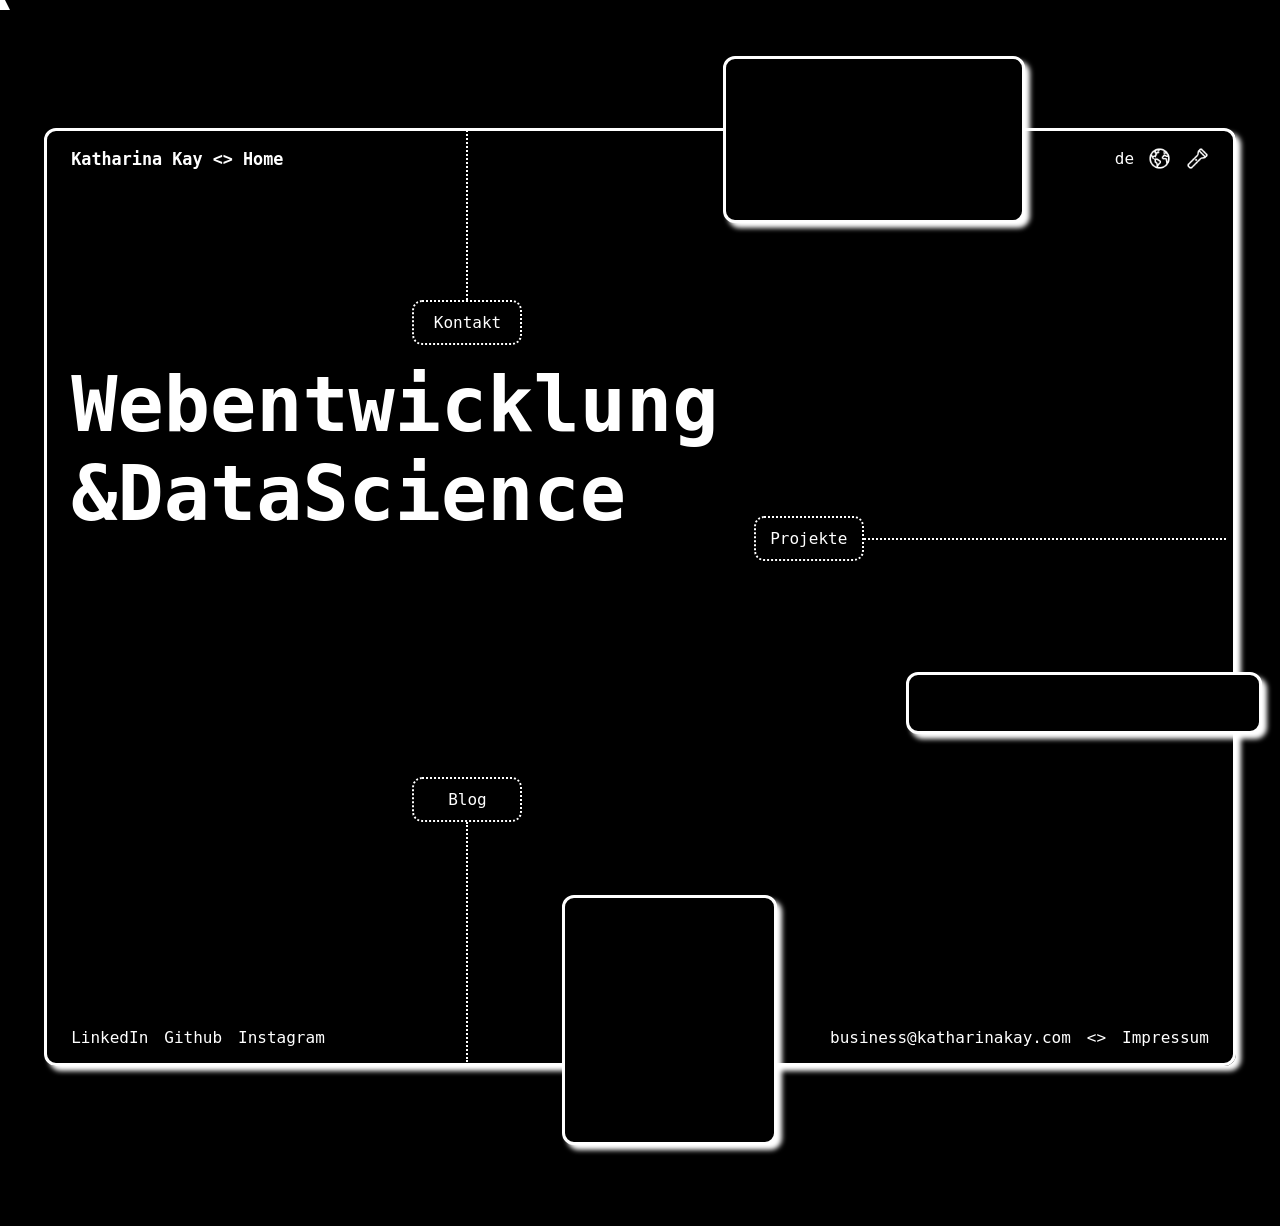
==== commit d4a4e41f: "Anpassungen" ====
--- a/de.html
+++ b/de.html
@@ -67,12 +67,12 @@
 
                 <div class="links">
                     <li><a href="https://www.linkedin.com/">LinkedIn</a></li>
-                    <li><a href="https://github.com/">Github</a></li>
-                    <li><a href="https://www.instagram.com/?hl=de">Instagram</a></li>
+                    <li><a href="https://tharieel.github.io">Github</a></li>
+                    <li><a href="https://www.instagram.com/katha_mk_">Instagram</a></li>
                 </div>
 
                 <div class="email-impressum">
-                    <li><a href="mailto:thari.business@protonmail.com">thari.business@protonmail.com</a></li>
+                    <li><a href="mailto:business@katharinakay.com">business@katharinakay.com</a></li>
                     <li><></li>
                     <li><a href="impressum.html">Impressum</a></li>
                 </div>
